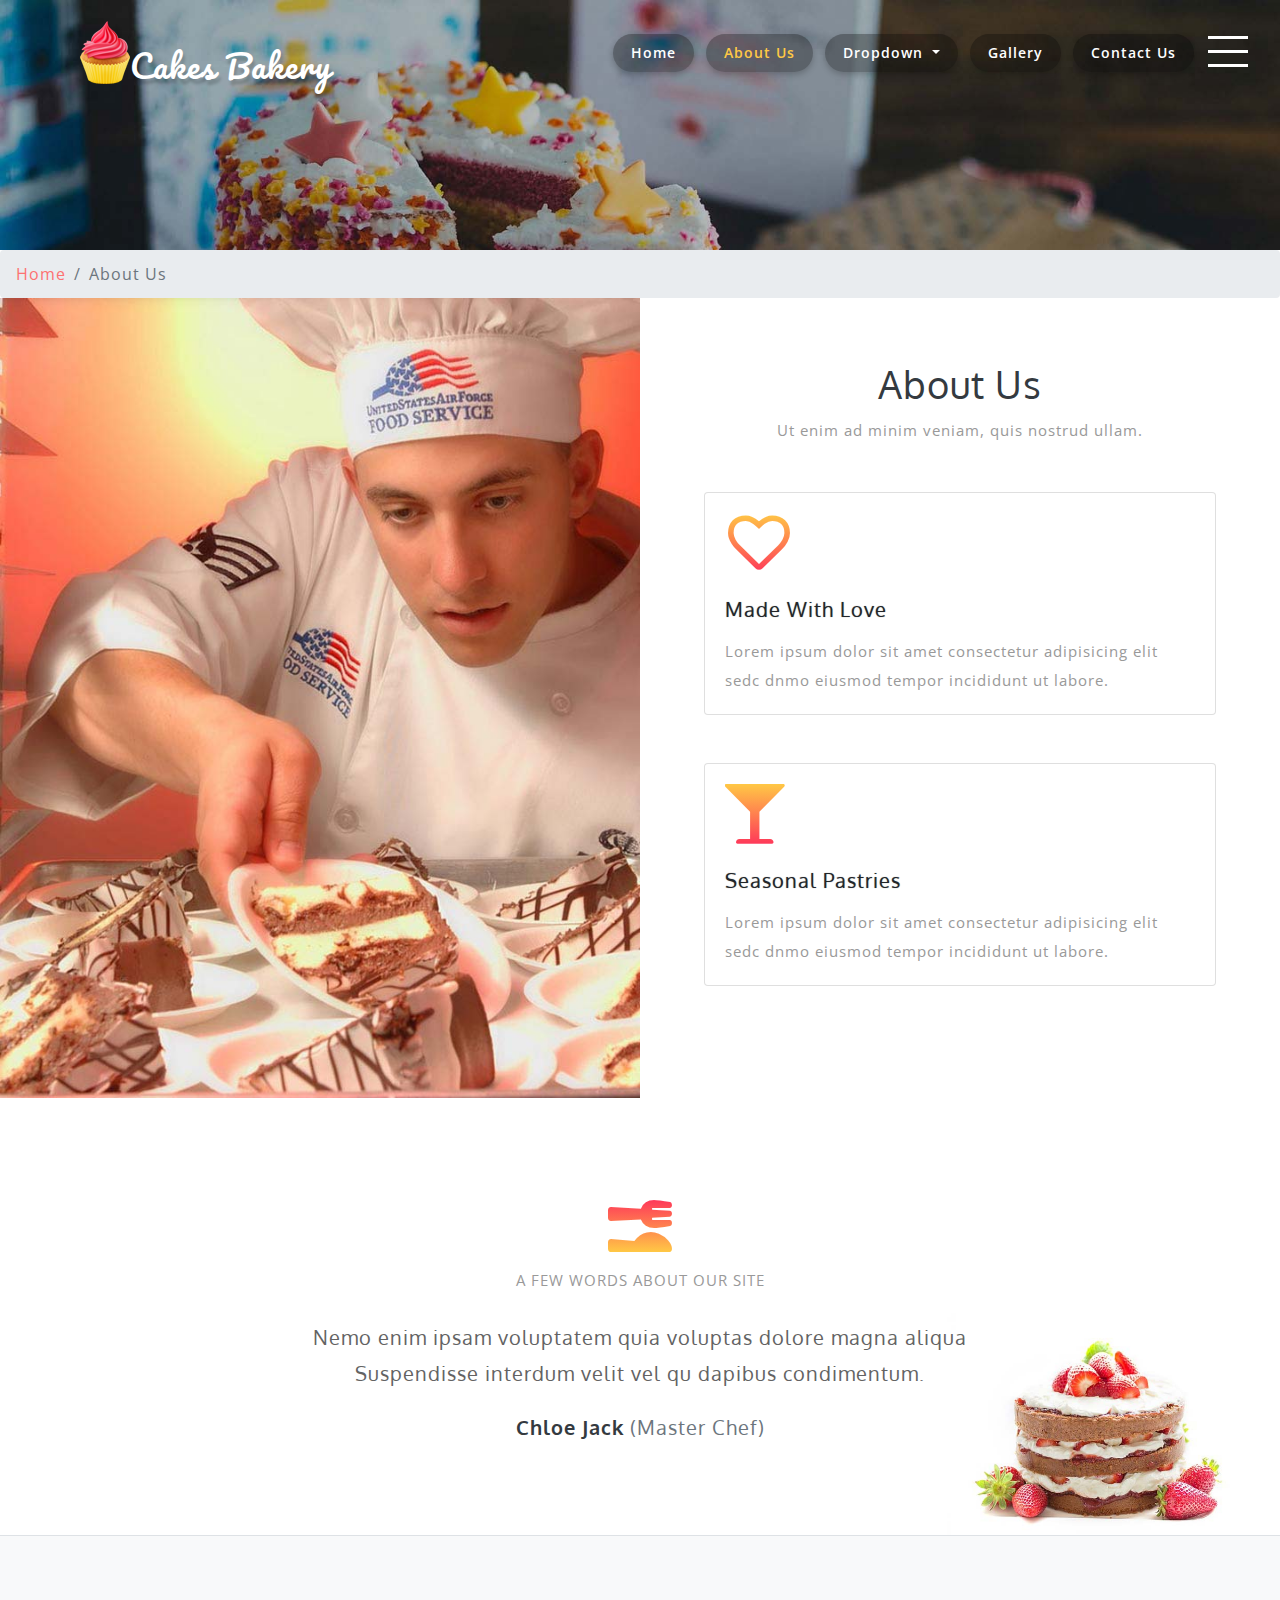
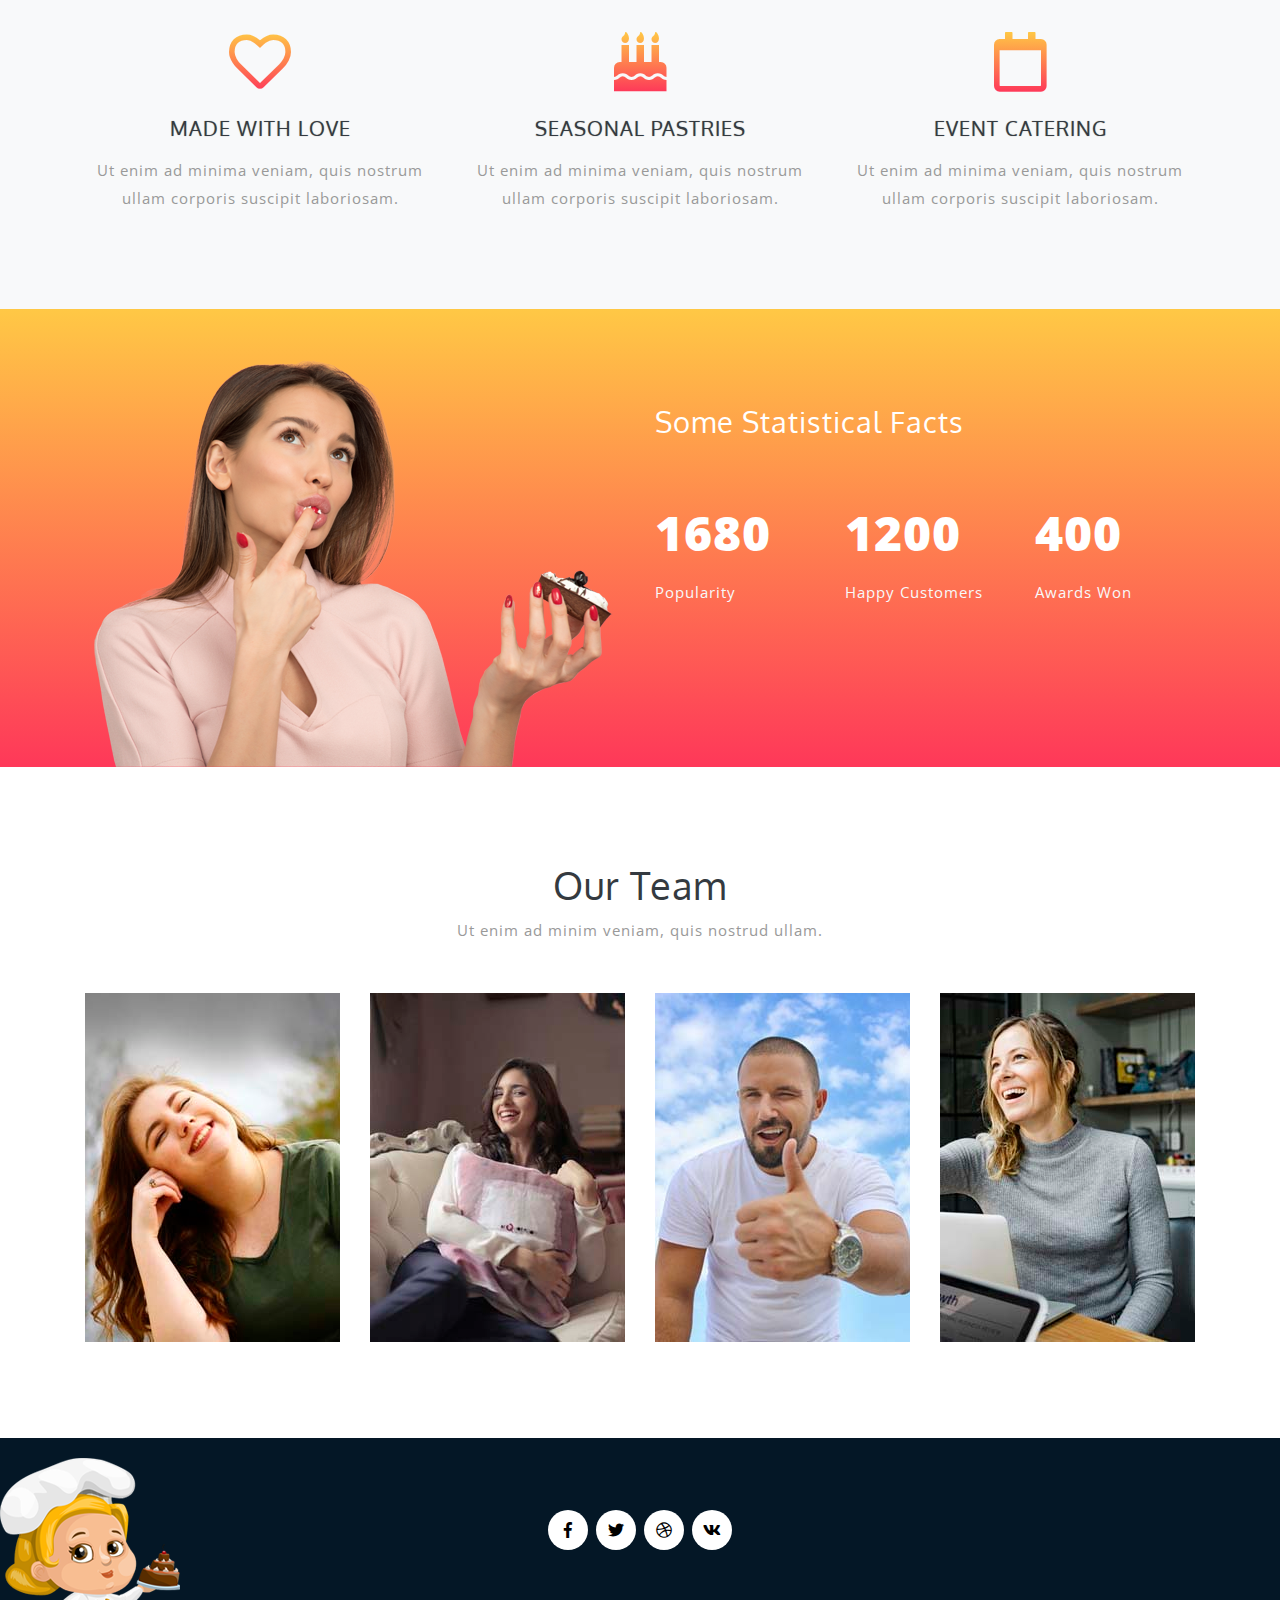
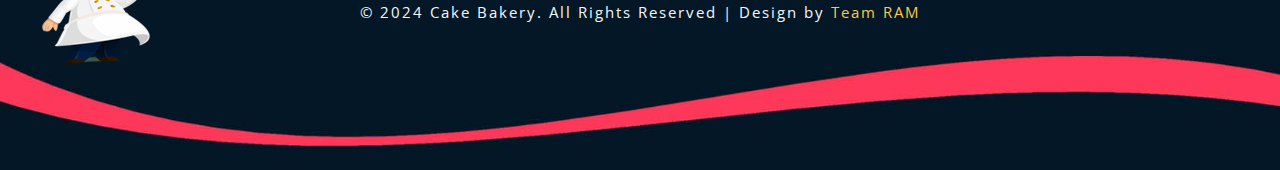
==== about.html @ 660dcead "v1" ====
<!--
Author: W3layouts
Author URL: http://w3layouts.com
License: Creative Commons Attribution 3.0 Unported
License URL: http://creativecommons.org/licenses/by/3.0/
-->

<!DOCTYPE html>
<html lang="zxx">

<head>
	<title>Cakes Bakery Restaurants</title>
	<!-- Meta tag Keywords -->
	<meta name="viewport" content="width=device-width, initial-scale=1">
	<meta charset="UTF-8" />
	<meta name="keywords" content="Cakes Bakery Services Responsive web template, Bootstrap Web Templates, Flat Web Templates, Android Compatible web template, Smartphone Compatible web template, free webdesigns for Nokia, Samsung, LG, SonyEricsson, Motorola web design" />
	<script>
		addEventListener("load", function () {
			setTimeout(hideURLbar, 0);
		}, false);

		function hideURLbar() {
			window.scrollTo(0, 1);
		}
	</script>
	<!-- //Meta tag Keywords -->

	<!-- Custom-Files -->
	<link rel="stylesheet" href="css/bootstrap.css">
	<!-- Bootstrap-Core-CSS -->
	<link rel="stylesheet" href="css/style.css" type="text/css" media="all" />
	<!-- Style-CSS -->
	<link rel="stylesheet" href="css/fontawesome-all.css">
	<!-- Font-Awesome-Icons-CSS -->
	<!-- //Custom-Files -->

	<!-- Web-Fonts -->
	<link href="//fonts.googleapis.com/css?family=Oxygen:300,400,700&amp;subset=latin-ext" rel="stylesheet">
	<link href="//fonts.googleapis.com/css?family=Open+Sans:300,300i,400,400i,600,600i,700,700i,800,800i&amp;subset=cyrillic,cyrillic-ext,greek,greek-ext,latin-ext,vietnamese"
	    rel="stylesheet">
	<link href="//fonts.googleapis.com/css?family=Pacifico&amp;subset=cyrillic,latin-ext,vietnamese" rel="stylesheet">
	<!-- //Web-Fonts -->

</head>

<body>
	<div class="mian-content">
		<!-- header -->
		<header>
			<nav class="navbar navbar-expand-lg navbar-light">
				<div class="logo text-left">
					<h1>
						<a class="navbar-brand" href="index.html">
							<img src="images/logo.png" alt="" class="img-fluid">Cakes Bakery</a>
					</h1>
				</div>
				<button class="navbar-toggler" type="button" data-toggle="collapse" data-target="#navbarSupportedContent"
				    aria-controls="navbarSupportedContent" aria-expanded="false" aria-label="Toggle navigation">
					<span class="navbar-toggler-icon">

					</span>
				</button>
				<div class="collapse navbar-collapse" id="navbarSupportedContent">
					<ul class="navbar-nav ml-lg-auto text-lg-right text-center">
						<li class="nav-item">
							<a class="nav-link" href="index.html">Home
								<span class="sr-only">(current)</span>
							</a>
						</li>
						<li class="nav-item active">
							<a class="nav-link" href="about.html">About Us</a>
						</li>
						<li class="nav-item dropdown">
							<a class="nav-link dropdown-toggle" href="#" id="navbarDropdown" role="button" data-toggle="dropdown"
							    aria-haspopup="true" aria-expanded="false">
								Dropdown
							</a>
							<div class="dropdown-menu" aria-labelledby="navbarDropdown">
								<a class="dropdown-item scroll" href="#services">Services</a>
								<a class="dropdown-item" href="index.html" title="">New Products</a>
								<a class="dropdown-item" href="index.html" title="">Company News</a>
								<a class="dropdown-item scroll" href="#team" title="">Team</a>
							</div>
						</li>
						<li class="nav-item">
							<a class="nav-link" href="gallery.html">Gallery</a>
						</li>
						<li class="nav-item">
							<a class="nav-link" href="contact.html">Contact Us</a>
						</li>
					</ul>
					<!-- menu button -->
					<div class="menu">
						<a href="#" class="navicon"></a>
						<div class="toggle">
							<ul class="toggle-menu list-unstyled">
								<li>
									<a href="index.html">Index Page</a>
								</li>
								<li>
									<a href="index.html">New Products</a>
								</li>
								<li>
									<a href="gallery.html">Latest Cakes</a>
								</li>
								<li>
									<a href="index.html">Order Cake</a>
								</li>
								<li>
									<a href="index.html">Faqs</a>
								</li>
								<li>
									<a href="contact.html">Contact Us</a>
								</li>

							</ul>
						</div>
					</div>
					<!-- //menu button -->
				</div>
			</nav>
		</header>
		<!-- //header -->

		<!-- banner 2 -->
		<div class="banner2-w3ls">

		</div>
		<!-- //banner 2 -->
	</div>
	<!-- main -->
	<!-- page details -->
	<div class="breadcrumb-agile">
		<nav aria-label="breadcrumb">
			<ol class="breadcrumb m-0">
				<li class="breadcrumb-item">
					<a href="index.html">Home</a>
				</li>
				<li class="breadcrumb-item active" aria-current="page">About Us</li>
			</ol>
		</nav>
	</div>
	<!-- //page details -->

	<!-- about page -->
	<!-- about section -->
	<section class="bottom-banner">
		<div class="container-fluid">
			<div class="row">
				<div class="col-lg-6 about-img-pages">
				</div>
				<div class="col-lg-6 about-info">
					<div class="title text-center mb-5">
						<h3 class="text-dark mb-2">About Us</h3>
						<p>Ut enim ad minim veniam, quis nostrud ullam.</p>
					</div>
					<div class="service-in text-left">
						<div class="card">
							<div class="card-body">
								<i class="far fa-heart"></i>
								<h5 class="card-title mt-4 mb-3">Made With Love</h5>
								<p class="card-text">Lorem ipsum dolor sit amet consectetur adipisicing elit sedc dnmo eiusmod tempor
									incididunt ut labore.
								</p>
							</div>
						</div>
					</div>
					<div class="service-in text-left mt-5">
						<div class="card">
							<div class="card-body">
								<i class="fas fa-glass-martini"></i>
								<h5 class="card-title mt-4 mb-3">Seasonal Pastries</h5>
								<p class="card-text">Lorem ipsum dolor sit amet consectetur adipisicing elit sedc dnmo eiusmod tempor
									incididunt ut labore.
								</p>
							</div>
						</div>
					</div>
				</div>
			</div>
		</div>
	</section>
	<!-- //about section -->

	<!-- about bottom -->
	<div class="some-another some-another-page text-center py-5">
		<div class="container py-xl-5 py-lg-3">
			<i class="fas fa-utensils"></i>
			<p class="text-uppercase mb-4 mt-2">A few words about our Site</p>
			<h4 class="aboutright about-right-2">Nemo enim ipsam voluptatem quia voluptas dolore magna aliqua Suspendisse
				interdum velit vel qu dapibus condimentum.</h4>
			<h5 class="text-uppsecase font-weight-bold text-dark mt-4">Chloe Jack
				<span class="text-secondary font-weight-normal">(Master Chef)</span>
			</h5>
		</div>
		<img src="images/product1.jpg" alt="" class="img-fluid w3ls-img-styles">
	</div>
	<!-- //about bottom -->

	<!-- services -->
	<div class="serives-agile py-5 bg-light border-top" id="services">
		<div class="container py-xl-5 py-lg-3">
			<div class="row support-bottom text-center">
				<div class="col-md-4 support-grid">
					<i class="far fa-heart"></i>
					<h5 class="text-dark text-uppercase mt-4 mb-3">Made With Love</h5>
					<p>Ut enim ad minima veniam, quis nostrum ullam corporis suscipit laboriosam.</p>
				</div>
				<div class="col-md-4 support-grid my-md-0 my-4">
					<i class="fas fa-birthday-cake"></i>
					<h5 class="text-dark text-uppercase mt-4 mb-3">Seasonal Pastries</h5>
					<p>Ut enim ad minima veniam, quis nostrum ullam corporis suscipit laboriosam.</p>
				</div>
				<div class="col-md-4 support-grid">
					<i class="far fa-calendar"></i>
					<h5 class="text-dark text-uppercase mt-4 mb-3">Event Catering</h5>
					<p>Ut enim ad minima veniam, quis nostrum ullam corporis suscipit laboriosam.</p>
				</div>
			</div>
		</div>
	</div>
	<!-- //services -->

	<!-- stats section -->
	<div class="middlesection-agile ">
		<div class="container">
			<div class="row">
				<div class="col-lg-6 text-lg-left text-center pt-4">
					<img src="images/women.png" alt="" class="img-fluid women-style" />
				</div>
				<div class="col-lg-6 left-build-wthree aboutright-agilewthree mt-0 py-5">
					<div class=" py-xl-5 py-lg-3">
						<h2 class="title-2 text-white mb-sm-5 mb-4">Some Statistical Facts</h2>
						<div class="row mb-xl-5 mb-4">
							<div class="col-4 w3layouts_stats_left w3_counter_grid">
								<p class="counter">1680</p>
								<p class="para-text-w3ls text-light">Popularity</p>
							</div>
							<div class="col-4 w3layouts_stats_left w3_counter_grid2">
								<p class="counter">1200</p>
								<p class="para-text-w3ls text-light">Happy Customers</p>
							</div>
							<div class="col-4 w3layouts_stats_left w3_counter_grid1">
								<p class="counter">400</p>
								<p class="para-text-w3ls text-light">Awards Won</p>
							</div>
						</div>
					</div>
				</div>
			</div>
		</div>
	</div>
	<!-- //stats section -->

	<!-- team -->
	<div class="team py-5" id="team">
		<div class="container py-xl-5 py-lg-3">
			<div class="title text-center mb-5">
				<h3 class="text-dark mb-2">Our Team</h3>
				<p>Ut enim ad minim veniam, quis nostrud ullam.</p>
			</div>
			<div class="row support-bottom text-center">
				<!-- Hover Effect Style : Demo - 15 -->
				<div class="container">
					<div class="row mt-30">
						<div class="col-md-3 col-6">
							<div class="box15">
								<img src="images/t1.jpg" alt="" class="img-fluid">
								<div class="box-content">
									<h3 class="title">Cruiser</h3>
									<ul class="icon">
										<li>
											<a href="#">
												<i class="fab fa-facebook-f"></i>
											</a>
										</li>
										<li>
											<a href="#">
												<i class="fab fa-twitter"></i>
											</a>
										</li>
									</ul>
								</div>
							</div>
						</div>
						<div class="col-md-3 col-6">
							<div class="box15">
								<img src="images/t2.jpg" alt="" class="img-fluid">
								<div class="box-content">
									<h3 class="title">Sthesia</h3>
									<ul class="icon">
										<li>
											<a href="#">
												<i class="fab fa-facebook-f"></i>
											</a>
										</li>
										<li>
											<a href="#">
												<i class="fab fa-twitter"></i>
											</a>
										</li>
									</ul>
								</div>
							</div>
						</div>
						<div class="col-md-3 col-6">
							<div class="box15">
								<img src="images/t3.jpg" alt="" class="img-fluid">
								<div class="box-content">
									<h3 class="title">Frapples</h3>
									<ul class="icon">
										<li>
											<a href="#">
												<i class="fab fa-facebook-f"></i>
											</a>
										</li>
										<li>
											<a href="#">
												<i class="fab fa-twitter"></i>
											</a>
										</li>
									</ul>
								</div>
							</div>
						</div>
						<div class="col-md-3 col-6">
							<div class="box15">
								<img src="images/t4.jpg" alt="" class="img-fluid">
								<div class="box-content">
									<h3 class="title">Molive</h3>
									<ul class="icon">
										<li>
											<a href="#">
												<i class="fab fa-facebook-f"></i>
											</a>
										</li>
										<li>
											<a href="#">
												<i class="fab fa-twitter"></i>
											</a>
										</li>
									</ul>
								</div>
							</div>
						</div>
					</div>
				</div>
			</div>
		</div>
	</div>
	<!-- team -->

	<!-- footer -->
	<footer class="text-center py-sm-4 py-3">
		<div class="container py-xl-5 py-3">
			<div class="w3l-footer footer-social-agile mb-4">
				<ul class="list-unstyled">
					<li>
						<a href="#">
							<i class="fab fa-facebook-f"></i>
						</a>
					</li>
					<li class="mx-1">
						<a href="#">
							<i class="fab fa-twitter"></i>
						</a>
					</li>
					<li>
						<a href="#">
							<i class="fab fa-dribbble"></i>
						</a>
					</li>
					<li class="ml-1">
						<a href="#">
							<i class="fab fa-vk"></i>
						</a>
					</li>
				</ul>
			</div>
			<!-- copyright -->
			<p class="copy-right-grids text-light my-lg-5 my-4 pb-4">© 2024 Cake Bakery. All Rights Reserved | Design by
				<a href="https://teamramorg.github.io/" target="_blank">Team RAM</a>
			</p>
			<!-- //copyright -->
		</div>
		<!-- chef -->
		<img src="images/chef.png" alt="" class="img-fluid chef-style" />
		<!-- //chef -->
	</footer>
	<!-- //footer -->


	<!-- Js files -->
	<!-- JavaScript -->
	<script src="js/jquery-2.2.3.min.js"></script>
	<!-- Default-JavaScript-File -->

	<!-- stats -->
	<script src="js/jquery.waypoints.min.js"></script>
	<script src="js/jquery.countup.js"></script>
	<script>
		$('.counter').countUp();
	</script>
	<!-- //stats -->

	<!-- menu-js -->
	<script>
		$('.navicon').on('click', function (e) {
			e.preventDefault();
			$(this).toggleClass('navicon--active');
			$('.toggle').toggleClass('toggle--active');
		});
	</script>
	<!-- //menu-js -->

	<!-- smooth scrolling -->
	<script src="js/SmoothScroll.min.js"></script>
	<!-- move-top -->
	<script src="js/move-top.js"></script>
	<!-- easing -->
	<script src="js/easing.js"></script>
	<!--  necessary snippets for few javascript files -->
	<script src="js/cakes-bakery.js"></script>

	<script src="js/bootstrap.js"></script>
	<!-- Necessary-JavaScript-File-For-Bootstrap -->

	<!-- //Js files -->

</body>

</html>
---- css/style.css ----
/*--
Author: W3layouts
Author URL: http://w3layouts.com
License: Creative Commons Attribution 3.0 Unported
License URL: http://creativecommons.org/licenses/by/3.0/
--*/
/* Reset Code */
body {
    padding: 0;
    margin: 0;
    background: #FFF;
    font-family: 'Open Sans', sans-serif;
}

body a {
    transition: 0.5s all;
    -webkit-transition: 0.5s all;
    -moz-transition: 0.5s all;
    -o-transition: 0.5s all;
    -ms-transition: 0.5s all;
    text-decoration: none;
}

body a:hover {
    text-decoration: none;
    transition: 0.5s all;
    -webkit-transition: 0.5s all;
    -moz-transition: 0.5s all;
    -o-transition: 0.5s all;
    -ms-transition: 0.5s all;
}

body a:focus,
a:hover {
    text-decoration: none;
}

input[type="button"],
input[type="submit"] {
    transition: 0.5s all;
    -webkit-transition: 0.5s all;
    -moz-transition: 0.5s all;
    -o-transition: 0.5s all;
    -ms-transition: 0.5s all;
}

input[type="button"]:hover,
input[type="submit"]:hover {
    transition: 0.5s all;
    -webkit-transition: 0.5s all;
    -moz-transition: 0.5s all;
    -o-transition: 0.5s all;
    -ms-transition: 0.5s all;
}

h1,
h2,
h3,
h4,
h5,
h6 {
    margin: 0;
    padding: 0;
    font-family: 'Oxygen', sans-serif;
}

p {
    margin: 0;
    padding: 0;
    font-size: 15px;
    letter-spacing: 1px;
    line-height: 1.9;
    color: #999;
    font-family: 'Open Sans', sans-serif;
}

ul,
ol {
    margin: 0;
    padding: 0;
}

label {
    margin: 0;
}

a:focus,
a:hover {
    text-decoration: none;
    outline: none
}

/* //Reset Code */
/* bottom-to-top */
#toTop {
    display: none;
    text-decoration: none;
    position: fixed;
    bottom: 24px;
    right: 3%;
    overflow: hidden;
    z-index: 999;
    width: 32px;
    height: 36px;
    border: none;
    text-indent: 100%;
    background: url(../images/move-top.png) no-repeat 0px 0px;
}

#toTopHover {
    width: 32px;
    height: 32px;
    display: block;
    overflow: hidden;
    float: right;
    opacity: 0;
    -moz-opacity: 0;
    filter: alpha(opacity=0);
}

/* //bottom-to-top */
/* header */
.mian-content {
    position: relative;
}

header {
    position: absolute;
    z-index: 999;
    width: 100%;
}

/* logo */
a.navbar-brand {
    font-size: 36px;
    letter-spacing: 1px;
    color: #fff;
    text-shadow: 2px 5px 3px rgba(0, 0, 0, 0.18);
    font-family: 'Pacifico', cursive;
}

.navbar-light .navbar-brand,
.navbar-light .navbar-brand:hover,
.navbar-light .navbar-brand:focus {
    color: #fff;
}

a.navbar-brand img {
    vertical-align: bottom;
}

/* //logo */
/* navigation */
nav.navbar.navbar-expand-lg.navbar-light {
    padding: 1em 10em;
}

li.nav-item {
    margin: 0 6px;
}

.navbar-light .navbar-nav .nav-link {
    padding: 0;
    color: #fff;
    font-size: 15px;
    letter-spacing: 1px;
    font-weight: 600;
    background: rgba(4, 4, 4, 0.31);
    padding: 8px 18px 9px;
    border-radius: 100px;
    box-shadow: 0px 3px 6px 0px rgba(0, 0, 0, 0.21);
}

.navbar-light .navbar-nav .show>.nav-link,
.navbar-light .navbar-nav .active>.nav-link,
.navbar-light .navbar-nav .nav-link.show,
.navbar-light .navbar-nav .nav-link.active,
.navbar-light .navbar-nav .nav-link:hover,
.navbar-light .navbar-nav .nav-link:focus {
    color: #ffc845;
}

/* //navigation */
/* menu-navigation */
.menu {
    position: absolute;
    z-index: 9999;
    right: 5%;
}

.menu .navicon {
    background: transparent;
    position: relative;
    height: 34px;
    width: 46px;
    display: block;
    z-index: 9999;
    -webkit-transition: linear 0.5s all;
    -moz-transition: linear 0.5s all;
    -ms-transition: linear 0.5s all;
    -o-transition: linear 0.5s all;
    transition: linear 0.5s all;
    outline: none;
}

.menu .navicon:before,
.menu .navicon:after {
    background: #fff;
    -webkit-backface-visibility: hidden;
    backface-visibility: hidden;
    content: "";
    height: 3px;
    left: 0;
    -webkit-transition: 0.8s ease;
    -moz-transition: 0.8s ease;
    -o-transition: 0.8s ease;
    -ms-transition: 0.8s ease;
    transition: 0.8s ease;
    width: 40px;
}

.menu .navicon:before {
    -moz-box-shadow: #fff 0 14px 0 0;
    -o-box-shadow: #fff 0 14px 0 0;
    -ms-box-shadow: #fff 0 14px 0 0;
    -webkit-box-shadow: #fff 0 14px 0 0;
    box-shadow: #fff 0 14px 0 0;
    position: absolute;
    top: 0;
}

.menu .navicon:after {
    position: absolute;
    top: 28px;
}

.menu .navicon--active {
    -webkit-transition: linear 0.5s all;
    -moz-transition: linear 0.5s all;
    -moz-transition: linear 0.5s all;
    -o-transition: linear 0.5s all;
    transition: linear 0.5s all;
}

.menu .navicon--active:before {
    -moz-box-shadow: transparent 0 0 0 0;
    -ms-box-shadow: transparent 0 0 0 0;
    -o-box-shadow: transparent 0 0 0 0;
    -webkit-box-shadow: transparent 0 0 0 0;
    box-shadow: transparent 0 0 0 0;
    top: 15px;
    -webkit-transform: rotate(225deg);
    -ms-transform: rotate(225deg);
    -moz-transform: rotate(225deg);
    -o-transform: rotate(225deg);
    transform: rotate(225deg);
}

.menu .navicon--active:after {
    top: 15px;
    -webkit-transform: rotate(315deg);
    -ms-transform: rotate(315deg);
    -moz-transform: rotate(315deg);
    -o-transform: rotate(315deg);
    transform: rotate(315deg);
}

.menu .toggle {
    display: block;
    position: absolute;
    right: 0;
    width: 250px;
    background: linear-gradient(to bottom, #ffc845, #fe3859);
    padding: 2em 3em;
    opacity: 0;
    -webkit-transition: ease 0.5s all;
    -moz-transition: ease 0.5s all;
    transition: ease 0.5s all;
    -webkit-transform: translateY(-200%);
    -moz-transform: translateY(-200%);
    -o-transform: translateY(-200%);
    -ms-transform: translateY(-200%);
    -ms-transform: translateY(-200%);
    transform: translateY(-200%);
    z-index: 99999;
    -webkit-box-shadow: 0px 0px 7px #696868;
    -moz-box-shadow: 0px 0px 7px #696868;
    box-shadow: 0px 0px 7px #696868;
}

.menu .toggle--active {
    opacity: 1;
    -webkit-transition: 0.5s all;
    -moz-transition: 0.5s all;
    transition: 0.5s all;
    -webkit-transform: translateY(0);
    -ms-transform: translateY(0);
    -o-transform: translateY(0);
    -moz-transform: translateY(0);
    transform: translateY(0);
    margin-top: 1em;
}

.menu .toggle-menu li {
    display: block;
    margin: 10px auto;
    text-align: center;
}

.menu .toggle-menu li a {
    text-decoration: none;
    color: #fff;
    display: inline-block;
    text-align: left;
    font-size: 19px;
    -webkit-transition: 0.5s all;
    -moz-transition: 0.5s all;
    transition: 0.5s all;
    font-weight: 400;
    padding: 5px 0;
    letter-spacing: 1px;
    margin: 0 auto;
}

.menu .toggle-menu li a:hover,
.menu .toggle-menu li a.active {
    -webkit-transition: 0.5s all;
    -moz-transition: 0.5s all;
    transition: 0.5s all;
    -webkit-transform: scale(1.2);
    -ms-transform: scale(1.2);
    -moz-transform: scale(1.2);
    -o-transform: scale(1.2);
    transform: scale(1.2);
}

/* //menu-navigation */
/* //header */
/* banner */
div#slider-main {
    position: relative;
}

.banner-text-agile {
    position: absolute;
    z-index: 99;
    top: 21em;
    left: 0;
    right: 0;
}

.banner-text-agile h3 {
    font-size: 50px;
    letter-spacing: 1px;
}

/* button effect */
.button {
    position: relative;
    -webkit-appearance: none;
    -moz-appearance: none;
    appearance: none;
    background: #fe3859;
    background: linear-gradient(to right, #ffc845, #fe3859);
    padding: 12px 20px;
    border: none;
    color: white;
    font-size: 17px;
    cursor: pointer;
    letter-spacing: 1px;
    outline: none;
    overflow: hidden;
    border-radius: 100px;
}

.button span {
    position: relative;
    /* pointer-events: none; */
}

.button::before {
    --size: 0;
    content: '';
    position: absolute;
    left: var(--x);
    top: var(--y);
    width: var(--size);
    height: var(--size);
    background: radial-gradient(circle closest-side, #ffc845, rgba(255, 255, 255, 0));
    -webkit-transform: translate(-50%, -50%);
    transform: translate(-50%, -50%);
    transition: width .2s ease, height .2s ease;
}

.button:hover::before {
    --size: 400px;
}

/* //button effect */
/* //banner */
/* banner bottom boxes */
.icons-banner-botom {
    position: absolute;
    left: 0;
    right: 0;
    bottom: -14%;
}

.icons-mkw3ls {
    background: #fff;
    -webkit-box-shadow: 0px 1px 10px 2px rgba(92, 92, 97, 0.09);
    -moz-box-shadow: 0px 1px 10px 2px rgba(92, 92, 97, 0.09);
    box-shadow: 0px 1px 10px 2px rgba(92, 92, 97, 0.09);
    display: inline-block;
    padding: 1.5em 1em;
    margin: 0 1em;
    width: 16%;
    text-align: center;
}

/* //banner bottom boxes */
/* about */
.some-another.text-center {
    padding-top: 1.2em;
}

section.banner-main-agiles {
    padding-top: 10em !important;
    position: relative;
    z-index: 0;
}

.cake-style {
    position: absolute;
    left: 0;
    bottom: 0;
    z-index: -1;
}

.title-icon2 {
    max-width: 160px;
    margin: 1em 1em 1.5em;
}

.title-icon2 i {
    left: 68px;
}

h3.aboutright {
    color: #000;
    font-size: 34px;
    letter-spacing: 1px;
}

h4.aboutright {
    margin: .5em 0 1em;
    line-height: 1.8;
    font-size: 20px;
    color: #383838;
    letter-spacing: 1px;
}

.some-another i {
    color: #000;
    font-size: 4em;
    transform: rotate(90deg);
    background: -webkit-linear-gradient(to left, #ffc845, #fe3859);
    background: -o-linear-gradient(to left, #ffc845, #fe3859);
    background: -moz-linear-gradient(to left, #ffc845, #fe3859);
    background: linear-gradient(to left, #ffc845, #fe3859);
    -webkit-background-clip: text;
    -webkit-text-fill-color: transparent;
}

h4.aboutright.about-right-2 {
    color: #636363;
    max-width: 700px;
    margin: 0 auto;
}

.some-another h5 {
    letter-spacing: 1px;
}

/* modal */
.modal-body iframe {
    width: 100%;
    height: 449px;
}

.modal-content {
    background-color: transparent;
    border: none;
}

.modal-header {
    background: #fff;
}

.modal-title {
    font-size: 30px;
    letter-spacing: 1px;
    color: #fe3859;
    text-shadow: 2px 5px 3px rgba(0, 0, 0, 0.18);
    font-family: 'Pacifico', cursive;
}

/* //modal */
/* //about */
/* stats */
.middlesection-agile {
    background: linear-gradient(#ffc845, #fe3859);
    background-size: cover;
    -webkit-background-size: cover;
    -moz-background-size: cover;
    -o-background-size: cover;
    -ms-background-size: cover;
    position: relative;
}

p.counter {
    color: #fff;
    font-size: 3em;
    font-weight: 800;
}

/* //stats */
/* products */
/* flexisel */
.nbs-flexisel-container {
    position: relative;
    max-width: 100%;
}

.nbs-flexisel-ul {
    position: relative;
    width: 9999px;
    list-style-type: none;
}

.nbs-flexisel-inner {
    overflow: hidden;
    width: 90%;
    margin: 0 auto;
}

.nbs-flexisel-item {
    float: left;
    position: relative;
    line-height: 0px;
}

.nbs-flexisel-item>img {
    cursor: pointer;
    position: relative;
}

.nbs-flexisel-container {
    position: relative;
    max-width: 100%;
}

.nbs-flexisel-ul {
    position: relative;
    width: 9999px;
    list-style-type: none;
}

.nbs-flexisel-inner {
    overflow: hidden;
    width: 90%;
    margin: 0 auto;
}

.nbs-flexisel-item {
    float: left;
    position: relative;
    line-height: 0px;
}

.nbs-flexisel-item>img {
    cursor: pointer;
    position: relative;
}

/*---- Navigation ---*/
.nbs-flexisel-nav-left,
.nbs-flexisel-nav-right {
    width: 32px;
    height: 32px;
    position: absolute;
    cursor: pointer;
    z-index: 100;
    top: 36%;
}

.nbs-flexisel-nav-left {
    left: -5%;
    background: url(../images/left-1.png) no-repeat -0px 0px;
}

.nbs-flexisel-nav-right {
    right: -5%;
    background: url(../images/right-1.png) no-repeat -0px 0px;
}

/* //flexisel */
.product-name-w3l h4 {
    color: #fe3859;
    font-size: 26px;
    letter-spacing: 1px;
}

p.dont-inti-w3ls {
    font-family: initial;
    color: #000;
    font-size: 17px;
}

a.button-3 {
    background: #ffc845;
    color: #000;
    box-shadow: 0px 0px 2px 1px rgba(0, 0, 0, 0.21);
    font-size: 15px;
    letter-spacing: 1px;
    padding: 12px 36px;
    display: inline-block;
    border-radius: 100px;
}

/* //products */
/* support */
.title h3,
.title h2 {
    font-size: 38px;
    letter-spacing: 1px;
}

.support-grid h5,
.card-title {
    letter-spacing: 1px;
    text-shadow: 0px 0px 1px rgba(0, 0, 0, 0.48);
}

.support-grid i,
.about-info .card i {
    font-size: 60px;
    color: #fe3859;
    background: -webkit-linear-gradient(#ffc845, #fe3859);
    background: -o-linear-gradient(#ffc845, #fe3859);
    background: -moz-linear-gradient(#ffc845, #fe3859);
    background: linear-gradient(#ffc845, #fe3859);
    -webkit-background-clip: text;
    -webkit-text-fill-color: transparent;
}

.button-2 {
    background: transparent;
    color: #000;
    box-shadow: 0px 0px 2px 1px rgba(0, 0, 0, 0.21);
    font-size: 15px;
    letter-spacing: 1px;
    padding: 11px 0;
    width: 40%;
    margin-top: 2.5em;
}

.button-2.active {
    background: linear-gradient(to right, #ffc845, #fde5ae);
}

/* //support */
/* news */
.bg-cream {
    background-color: #FDF5E7;
}

h2.title-2,
h3.title-2 {
    font-size: 29px;
    letter-spacing: 1px;
    color: #000;
}

.price-bottom,
.agile_its_registration {
    box-shadow: 0px 2px 12px 2px rgba(0, 0, 0, 0.14);
}

.price-bottom h5 {
    font-size: 20px;
    letter-spacing: 1px;
    line-height: 1.5;
    color: #000;
}

ul.faq li a {
    letter-spacing: 1px;
    display: block;
    border-color: #d2d2d2 !important;
}

/* //news */
/* order form */
.agile_its_registration {
    padding: 2em;
}

.agile_its_registration label {
    margin-bottom: 10px;
    font-size: 16px;
    letter-spacing: 1px;
}

.agile_its_registration select {
    outline: none;
    font-size: 15px;
    letter-spacing: 1px;
    background: transparent;
    padding: 11px 10px;
    width: 100%;
    color: #3c3b3b;
}

input.agileinfo-order {
    width: 100%;
    color: #fff;
    background: #fe3859;
    border: none;
    padding: 11px 0;
    letter-spacing: 1px;
    margin-top: 1em;
    font-size: 17px;
}

input.agileinfo-order:hover,
.address input[type="submit"]:hover,
a.button-3:hover {
    opacity: .7;
}

/* //order form */
/* footer */
footer {
    background: url(../images/footer.jpg) no-repeat bottom;
    background-size: cover;
    -webkit-background-size: cover;
    -moz-background-size: cover;
    -o-background-size: cover;
    -ms-background-size: cover;
    position: relative;
    z-index: 0;
}

.chef-style {
    position: absolute;
    top: 6%;
    left: 0;
    z-index: -1;
}

.footer-social-agile ul li,
.payment-w3lsmk ul li {
    display: inline-block;
}

.footer-social-agile ul li a i {
    height: 40px;
    width: 40px;
    line-height: 2.5;
    background: none;
    border-radius: 50%;
    background: #fff;
    color: #000;
    text-align: center;
    transition: 0.5s all;
    -webkit-transition: 0.5s all;
    -moz-transition: 0.5s all;
    -o-transition: 0.5s all;
    -ms-transition: 0.5s all;
}

.footer-social-agile ul li a i.fa-facebook-f:hover {
    background: #3b5998;
    color: #fff;
    border-color: #3b5998;
}

.footer-social-agile ul li a i.fa-twitter:hover {
    background: #55acee;
    color: #fff;
    border-color: #55acee;
}

.footer-social-agile ul li a i.fa-dribbble:hover {
    background: #f26522;
    color: #fff;
    border-color: #f26522;
}

.footer-social-agile ul li a i.fa-vk:hover {
    background: #45668e;
    color: #fff;
    border-color: #45668e;
}

/* copyright */
p.copy-right-grids {
    letter-spacing: 2px;
    font-size: 15px;
}

p.copy-right-grids a {
    color: #ffc845;
}

p.copy-right-grids a:hover {
    color: #fff
}

/* //copyright */
/* //footer */
/* inner pages */
.banner2-w3ls {
    background: url(../images/5.jpg) no-repeat top;
    background-size: cover;
    -webkit-background-size: cover;
    -o-background-size: cover;
    -ms-background-size: cover;
    -moz-background-size: cover;
    min-height: 300px;
}

/* page details */
.breadcrumb li a {
    color: #fd7272;
}

.breadcrumb li {
    letter-spacing: 1px;
    color: #000;
}

/* //page details */
/* about page */
/* about section in about page */
.about-img-pages {
    background: url(../images/about.jpg) no-repeat 0px 0px;
    background-size: cover;
    -webkit-background-size: cover;
    -o-background-size: cover;
    -moz-background-size: cover;
    -ms-background-size: cover;
    min-height: 800px;
}

.about-info {
    padding: 6em;
}

.some-another-page {
    position: relative;
    z-index: 0;
}

.w3ls-img-styles {
    position: absolute;
    bottom: 0;
    right: 0;
    width: 26%;
    z-index: -1;
}

/* //about section in about page */
/*********************** Demo - 15 *******************/
.box15 {
    position: relative
}

.box15 img {
    width: 100%;
    height: auto
}

.box15 .box-content {
    width: 100%;
    height: 100%;
    position: absolute;
    top: 0;
    left: 0;
    transition: all .5s ease 0s
}

.box15:hover .box-content {
    background-color: rgba(255, 242, 242, .8)
}

.box15 .box-content:after,
.box15 .box-content:before {
    content: "";
    width: 50px;
    height: 50px;
    position: absolute;
    opacity: 0;
    transform: scale(1.5);
    transition: all .6s ease .3s
}

.box15 .box-content:before {
    border-left: 1px solid #040404;
    border-top: 1px solid #040404;
    top: 19px;
    left: 19px
}

.box15 .box-content:after {
    border-bottom: 1px solid #040404;
    border-right: 1px solid #040404;
    bottom: 19px;
    right: 19px
}

.box15:hover .box-content:after,
.box15:hover .box-content:before {
    opacity: 1;
    transform: scale(1)
}

.box15 .title {
    font-size: 24px;
    color: #000;
    margin: 0;
    position: relative;
    top: 0;
    font-weight: bold;
    opacity: 0;
    transition: all 1s ease 10ms;
}

.box15:hover .title {
    top: 39%;
    opacity: 1;
    transition: all .5s cubic-bezier(1, -.53, .405, 1.425) 10ms
}

.box15 .title:after {
    content: "";
    width: 0;
    height: 1px;
    background: #040404;
    position: absolute;
    bottom: -8px;
    left: 0;
    right: 0;
    margin: 0 auto;
    transition: all 1s ease 0s
}

.box15:hover .title:after {
    width: 80%;
    transition: all 1s ease .8s
}

.box15 .icon {
    width: 100%;
    margin: 0 auto;
    position: absolute;
    bottom: 0;
    opacity: 0;
    transition-duration: .6s;
    transition-timing-function: cubic-bezier(1, -.53, .405, 1.425);
    transition-delay: .1s
}

.box15:hover .icon {
    bottom: 37%;
    opacity: 1
}

.box15 .icon li {
    display: inline-block
}

.box15 .icon li a {
    display: block;
    width: 40px;
    height: 40px;
    line-height: 2;
    border-radius: 50%;
    font-size: 18px;
    color: #000;
    border: 1px solid #000;
    margin-right: 5px;
    transition: all .3s ease-in-out 0s
}

.box15 .icon li a:hover {
    background: #000;
    color: #fff
}

@media only screen and (max-width:990px) {
    .box15 {
        margin-bottom: 30px
    }
}

/* //about page */
/* gallery page */
.agileits_portfolio_sub_grid {
    background: #000;
}

.w3_agile_portfolio_grid1 {
    margin-top: 2em;
    overflow: hidden;
}

.agileits_portfolio_sub_grid .w3layouts_port_head {
    content: '';
    z-index: 1;
    position: absolute;
    left: 50%;
    top: 50%;
    text-align: center;
    width: 100%;
    -webkit-transform: translateX(-50%) translateY(-50%);
    -moz-transform: translateX(-50%) translateY(-50%);
    transform: translateX(-50%) translateY(-50%);
    opacity: 0;
    filter: alpha(opacity=0);
    margin-top: 100px;
    -webkit-transition: all ease .3s;
    -moz-transition: all ease .3s;
    -ms-transition: all ease .3s;
    -o-transition: all ease .3s;
    transition: all ease .3s;
}

.w3_agile_portfolio_grid1:hover .agileits_w3layouts_team_grid img {
    opacity: 0.8;
}

.w3_agile_portfolio_grid1:hover .agileits_w3layouts_team_grid .w3layouts_port_head {
    opacity: 1;
    filter: alpha(opacity=100);
    margin-top: 0;
}

.w3layouts_port_head h3 {
    font-size: 30px;
    letter-spacing: 1px;
    color: #fff;
    font-weight: 600;
}

.w3_agile_portfolio_grid1 {
    position: relative;
}

/* //gallery page */
/*-- contact --*/
.address-grid,
.address-info {
    background-color: #fff;
    padding: 40px;
    -webkit-box-shadow: 0px 2px 13px -1px rgba(0, 0, 0, 0.15);
    -moz-box-shadow: 0px 2px 13px -1px rgba(0, 0, 0, 0.15);
    box-shadow: 0px 2px 13px -1px rgba(0, 0, 0, 0.15);
}

.address-info.address-mdl {
    margin: 2em 0;
}

.address h4 {
    font-size: 25px;
    color: #fe3859;
    letter-spacing: 1px;
}

.address input[type="text"],
.address input[type="email"],
.address textarea {
    color: #000;
    background: none;
    outline: none;
    font-size: 15px;
    padding: 11px;
    margin-bottom: 16px;
    letter-spacing: 1px;
    border: none;
    border-bottom: solid 1px #828282;
    -webkit-appearance: none;
    border-radius: 0px;
}

.address textarea {
    min-height: 12em;
    -webkit-appearance: none;
    resize: none;
}

.address input[type="submit"] {
    border: none;
    outline: none;
    color: #fff;
    padding: 12px 0;
    font-size: 16px;
    letter-spacing: 1px;
    margin-top: 1.7em;
    width: 100%;
    -webkit-appearance: none;
    background: #fe3859;
    transition: 0.5s all;
    -webkit-transition: 0.5s all;
    -o-transition: 0.5s all;
    -moz-transition: 0.5s all;
    -ms-transition: 0.5s all;
}

.address p a {
    color: #999;
}

.address p a:hover {
    color: #000;
}

/* map */
.map iframe {
    width: 100%;
    border: none;
    outline: none;
    min-height: 400px;
}

/* //map */
/*-- //contact --*/
/* responsive */
@media(max-width: 1680px) {
    .icons-banner-botom {
        bottom: -18%;
    }
}

@media(max-width: 1600px) {
    .icons-banner-botom {
        bottom: -19%;
    }

    .menu {
        right: 6%;
    }
}

@media(max-width: 1440px) {
    .banner-text-agile {
        top: 19em;
    }

    .icons-banner-botom {
        bottom: -21%;
    }

    .banner2-w3ls {
        min-height: 270px;
    }
}

@media(max-width: 1366px) {
    .banner-text-agile h3 {
        font-size: 46px;
    }

    .banner-text-agile {
        top: 17em;
    }

    .icons-banner-botom {
        bottom: -23%;
    }

    section.banner-main-agiles {
        padding-top: 8em !important;
    }

    .cake-style {
        left: 82px;
        width: 8.1%;
    }

    .banner2-w3ls {
        min-height: 250px;
    }
}

@media(max-width: 1280px) {
    nav.navbar.navbar-expand-lg.navbar-light {
        padding: 1em 5em;
    }

    a.navbar-brand {
        font-size: 32px;
    }

    .navbar-light .navbar-nav .nav-link {
        font-size: 14px;
    }

    .banner-text-agile h3 {
        font-size: 42px;
    }

    .banner-text-agile p {
        font-size: 14px;
    }

    .icons-banner-botom {
        bottom: -25%;
    }

    .cake-style {
        left: 41px;
        width: 8.6%;
    }

    .about-info {
        padding: 4em;
    }

    .menu {
        right: 2%;
    }
}

@media(max-width: 1080px) {
    nav.navbar.navbar-expand-lg.navbar-light {
        padding: 1em 4em;
    }

    a.navbar-brand {
        font-size: 30px;
    }

    a.navbar-brand img {
        width: 18%;
    }

    .banner-text-agile h3 {
        font-size: 38px;
    }

    .banner-text-agile p {
        font-size: 13px;
    }

    .button {
        font-size: 15px;
    }

    .banner-text-agile {
        top: 14em;
    }

    .icons-banner-botom {
        bottom: -32%;
    }

    section.banner-main-agiles {
        padding-top: 10em !important;
    }

    h3.aboutright {
        font-size: 29px;
    }

    h4.aboutright {
        font-size: 17px;
    }

    .cake-style {
        left: 40px;
        width: 8.2%;
    }

    p.counter {
        font-size: 2.6em;
    }

    .w3layouts_stats_left {
        padding: 0 .5em;
    }

    .title h3,
    .title h2 {
        font-size: 34px;
    }

    h2.title-2,
    h3.title-2 {
        font-size: 26px;
    }

    .support-grid i,
    .about-info .card i {
        font-size: 54px;
    }

    .support-grid h5,
    .card-title {
        font-size: 18px;
    }

    p {
        font-size: 14px;
    }

    .button-2 {
        width: 50%;
    }

    .chef-style {
        top: 10%;
        width: 14%;
    }

    .banner2-w3ls {
        min-height: 200px;
    }

    .box15:hover .icon {
        bottom: 32%;
    }

    .address textarea {
        min-height: 13em;
    }

    .map iframe {
        min-height: 350px;
    }
    .menu .navicon:before, .menu .navicon:after {
        width: 34px;
    }
    .menu {
        right: 1%;
    }
}

@media(max-width: 1050px) {
    .cake-style {
        left: 25px;
        width: 8.4%;
    }

    .nbs-flexisel-nav-left {
        left: -3%;
    }

    .nbs-flexisel-nav-right {
        right: -3%;
    }

    .banner-text-agile {
        top: 13em;
    }
    .menu .toggle-menu li a {
        font-size: 18px;
    }
}

@media(max-width: 1024px) {
    .cake-style {
        left: 9px;
        width: 8.6%;
    }
}

@media(max-width: 991px) {
    .navbar-light .navbar-toggler {
        border-color: #fff;
        background: #fff;
        border-radius: 0px;
    }

    div#navbarSupportedContent {
        background: #000;
        padding:1em 0 4em;
    }

    .navbar-light .navbar-nav .nav-link {
        font-weight: normal;
        padding: 0;
        font-size: 15px;
    }

    li.nav-item {
        margin: 10px 0;
    }

    div.hamburger-box {
        right: 64px;
        top: 1px;
    }

    section.banner-main-agiles {
        padding-top: 8em !important;
    }

    .cake-style {
        left: 171px;
        width: 11.6%;
    }

    .button-2 {
        width: 70%;
    }

    .icons-mkw3ls {
        padding: 1em;
        margin: 0 .5em;
        width: 17.2%;
    }

    .icons-banner-botom {
        bottom: -25%;
    }

    .banner-text-agile {
        top: 12em;
    }

    .box15 .icon li a {
        width: 32px;
        height: 32px;
        font-size: 15px;
    }

    .box15 .title {
        font-size: 19px;
    }

    .box15:hover .icon {
        bottom: 28%;
    }

    .agileinfo_portfolio_grid {
        padding: 0 .5em;
    }

    .w3_agile_portfolio_grid1 {
        margin-top: 1em;
    }

    .w3layouts_port_head h3 {
        font-size: 22px;
        letter-spacing: 0px;
    }

    .modal-body iframe {
        height: 281px;
    }

    .modal-title {
        font-size: 24px;
    }
    .menu {
        right: 8%;
        margin-top: 10px;
    }
    .menu .toggle {
        padding: 1em 2em
    }
}

@media(max-width: 800px) {
    a.navbar-brand img {
        width: 15%;
    }

    .banner-text-agile h3 {
        font-size: 33px;
    }

    .banner-text-agile {
        top: 11em;
    }

    .icons-banner-botom {
        bottom: -29%;
    }

    .cake-style {
        left: 77px;
        width: 14.6%;
    }

    p.copy-right-grids {
        font-size: 14px;
    }

    .banner2-w3ls {
        min-height: 150px;
    }
}

@media(max-width: 768px) {
    .icons-banner-botom {
        bottom: -29%;
    }
    .menu {
        right: 9%;
    }
}

@media(max-width: 736px) {
    .banner-text-agile h3 {
        font-size: 30px;
    }

    .icons-banner-botom {
        position: static;
    }

    .icons-mkw3ls {
        padding: 1em .5em;
        margin: 0 .2em;
        width: 18%;
    }

    li.icons-mkw3ls p {
        font-size: 12px;
    }

    section.banner-main-agiles {
        padding-top: 0em !important;
    }

    .nbs-flexisel-nav-left {
        left: -10%;
    }

    .nbs-flexisel-nav-right {
        right: -10%;
    }

    .button-2 {
        width: 36%;
    }

    p.copy-right-grids {
        font-size: 13px;
    }

    .cake-style {
        left: 126px;
        width: 16.6%;
    }

    .box15 .title {
        font-size: 22px;
    }

    .box15 .icon li a {
        width: 35px;
        height: 35px;
        font-size: 17px;
    }

    .box15:hover .icon {
        bottom: 36%;
    }
}

@media(max-width: 667px) {
    nav.navbar.navbar-expand-lg.navbar-light {
        padding: 1em 2em;
    }

    .banner-text-agile h3 {
        font-size: 28px;
    }

    .button {
        padding: 12px 27px;
    }

    .cake-style {
        left: 91px;
        width: 18.6%;
    }

    .about-img-pages {
        min-height: 730px;
    }
}

@media(max-width: 640px) {
    .banner-text-agile {
        top: 10em;
    }

    h3.aboutright {
        font-size: 26px;
    }

    .cake-style {
        left: 82px;
        width: 19%;
    }

    .nbs-flexisel-nav-left {
        left: -7%;
    }

    .nbs-flexisel-nav-right {
        right: -7%;
    }

    .about-img-pages {
        min-height: 700px;
    }
}

@media(max-width: 600px) {
    .banner-text-agile h3 {
        font-size: 26px;
    }

    .banner-text-agile p {
        font-size: 12px;
    }

    .banner-text-agile {
        top: 9em;
    }

    .cake-style {
        left: 60px;
        width: 20.2%;
    }

    .title h3,
    .title h2 {
        font-size: 32px;
    }

    .nbs-flexisel-nav-left {
        left: -4%;
    }

    .nbs-flexisel-nav-right {
        right: -4%;
    }

    .about-img-pages {
        min-height: 650px;
    }

    .map iframe {
        min-height: 300px;
    }
}

@media(max-width: 568px) {
    .cake-style {
        left: 36px;
        width: 22.2%;
    }

    .nbs-flexisel-inner {
        width: 80%;
    }

    .nbs-flexisel-nav-left {
        left: 1%;
    }

    .nbs-flexisel-nav-right {
        right: -1%;
    }

    .speioffer-agile {
        margin-top: 1em;
    }

    .about-img-pages {
        min-height: 618px;
    }

    .agileinfo_portfolio_grid {
        padding: 0 1.5em;
    }

    .w3_agile_portfolio_grid1 {
        margin-top: 1.5em;
    }

    .w3layouts_port_head h3 {
        font-size: 30px;
        letter-spacing: 1px;
    }

    .modal-body iframe {
        height: 301px;
    }
}

@media(max-width: 480px) {
    .icons-mkw3ls {
        padding: 1em 1em;
        margin: 0 .5em;
        width: 27%;
    }

    li.icons-mkw3ls:nth-child(4) {
        margin-top: 1.5em;
        margin-left: 5em;
    }

    p {
        font-size: 13px;
    }

    .title h3,
    .title h2 {
        font-size: 30px;
    }

    .footer-social-agile ul li a i {
        height: 38px;
        width: 38px;
    }

    p.copy-right-grids {
        font-size: 13px;
        margin-bottom: 0 !important;
    }

    .banner-text-agile {
        top: 8.5em;
        max-width: 400px;
        margin: 0 auto;
    }

    .banner-text-agile h3 {
        font-size: 22px;
    }

    a.navbar-brand {
        font-size: 26px;
    }

    button.navbar-toggler {
        padding: 1px 6px;
    }

    .box15:hover .icon {
        bottom: 32%;
    }

    .about-info {
        padding: 2em;
    }

    .about-img-pages {
        min-height: 520px;
    }

    .address textarea {
        min-height: 10em;
    }

    .cake-style {
        left: 26px;
        width: 25%;
    }

    .modal-body iframe {
        height: 251px;
    }
}

@media(max-width: 440px) {
    .banner-text-agile {
        top: 7.5em;
        max-width: 383px;
        margin: 0 auto;
    }

    .about-img-pages {
        min-height: 480px;
    }

    .address h4 {
        font-size: 21px;
    }

    .cake-style {
        left: 18px;
        width: 27%;
    }

    .modal-title {
        font-size: 22px;
    }

    .modal-header {
        padding: 10px;
    }

    .modal-body iframe {
        height: 228px;
    }
}

@media(max-width: 414px) {
    .box15 {
        margin-bottom: 20px;
    }

    .box15:hover .icon {
        bottom: 28%;
    }

    .about-img-pages {
        min-height: 440px;
    }

    .cake-style {
        left: 12px;
        width: 30%;
    }

    .modal-body iframe {
        height: 214px;
    }
}

@media(max-width: 384px) {
    li.icons-mkw3ls:nth-child(4) {
        margin-left: 4em;
    }

    h3.aboutright {
        font-size: 23px;
    }

    h4.aboutright {
        font-size: 15px;
    }

    h2.title-2,
    h3.title-2 {
        font-size: 23px;
    }

    p.counter {
        font-size: 2em;
    }

    .nbs-flexisel-nav-left {
        left: -2%;
    }

    ul.faq li a {
        font-size: 13px;
    }

    .button-2 {
        width: 44%;
        margin-top: 2em;
    }

    nav.navbar.navbar-expand-lg.navbar-light {
        padding: .5em 1em;
    }

    .button {
        font-size: 13px;
        padding: 11px 22px;
    }

    .box15 .title {
        font-size: 20px;
    }

    .box15:hover .icon {
        bottom: 26%;
    }

    .about-img-pages {
        min-height: 410px;
    }

    .modal-body iframe {
        height: 197px;
    }
    .menu .toggle-menu li a {
        font-size: 17px;
    }
}

@media(max-width: 375px) {
    .nbs-flexisel-nav-right {
        right: -2%;
    }

    .agile_its_registration select {
        font-size: 14px;
    }

    h2.title-2,
    h3.title-2 {
        font-size: 22px;
    }

    .title h3,
    .title h2 {
        font-size: 28px;
    }

    .button-2 {
        width: 48%;
    }

    p.copy-right-grids {
        font-size: 12px;
    }

    .chef-style {
        top: 14%;
        width: 18%;
    }

    .about-img-pages {
        min-height: 406px;
    }

    .w3layouts_port_head h3 {
        font-size: 26px;
    }

    .address input[type="text"],
    .address input[type="email"],
    .address textarea {
        font-size: 14px;
    }

    .address-grid,
    .address-info {
        padding: 30px;
    }

    .cake-style {
        left: 8px;
        width: 32%;
    }

    .modal-body iframe {
        height: 192px;
    }
}

@media(max-width: 320px) {
    .icons-mkw3ls {
        padding: 1em 1em;
        margin: 0 .5em;
        width: 42%;
    }

    li.icons-mkw3ls:nth-child(4) {
        margin-left: .5em;
    }

    li.icons-mkw3ls:nth-child(5) {
        margin-top: 1.5em;
        margin-left: 4em;
    }

    .some-another.text-center.pb-5 h5 {
        font-size: 16px;
    }

    .support-grid i,
    .about-info .card i {
        font-size: 45px;
    }

    .product-name-w3l h4 {
        font-size: 22px;
    }

    p.dont-inti-w3ls {
        font-size: 16px;
        margin-top: 10px !important;
    }

    a.button-3 {
        font-size: 14px;
        margin-top: 2em !important;
    }

    .nbs-flexisel-inner {
        width: 75%;
    }

    .agile_its_registration {
        padding: 2em 1.5em;
    }

    .price-bottom h5 {
        font-size: 17px;
    }

    h2.title-2,
    h3.title-2 {
        font-size: 20px;
    }

    .title h3,
    .title h2 {
        font-size: 26px;
    }

    .button-2 {
        width: 54%;
    }

    p.copy-right-grids {
        letter-spacing: 1px;
    }

    a.navbar-brand {
        font-size: 24px;
    }

    .banner-text-agile h3 {
        font-size: 18px;
    }

    .button {
        font-size: 12px;
        padding: 11px 17px;
    }

    .banner-text-agile {
        top: 7em;
    }

    .footer-social-agile ul li a i {
        height: 35px;
        width: 35px;
        line-height: 2.4;
    }

    .row.support-bottom.text-center .col-md-3.col-6 {
        flex: 0 0 100%;
        max-width: 100%;
    }

    .box15 .title {
        font-size: 26px;
    }

    .box15:hover .icon {
        bottom: 38%;
    }

    .service-in.text-left.mt-5 {
        margin-top: 1.5em !important;
    }

    .banner2-w3ls {
        min-height: 120px;
    }

    .about-img-pages {
        min-height: 340px;
    }

    .address input[type="submit"] {
        font-size: 15px;
    }

    .cake-style {
        left: 2px;
        width: 36%;
    }

    .modal-body iframe {
        height: 161px;
    }
}

/* //responsive */
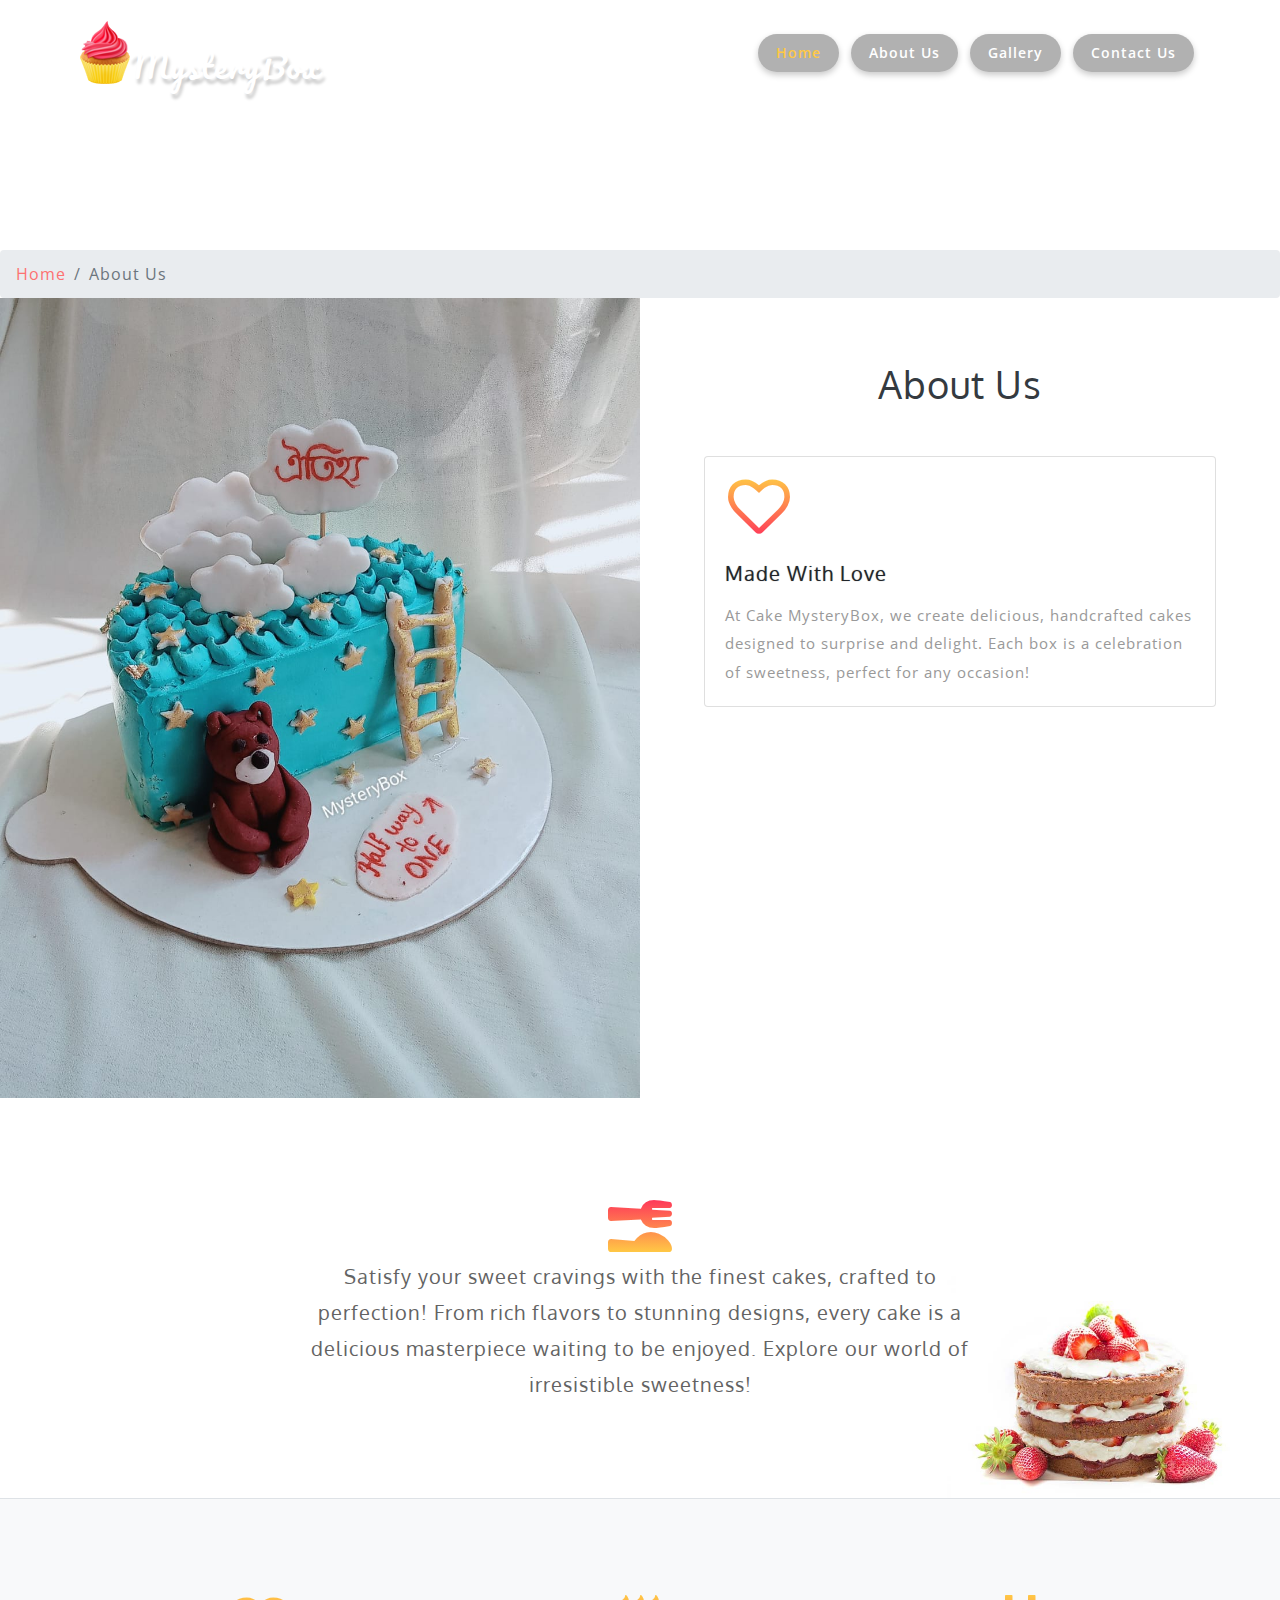
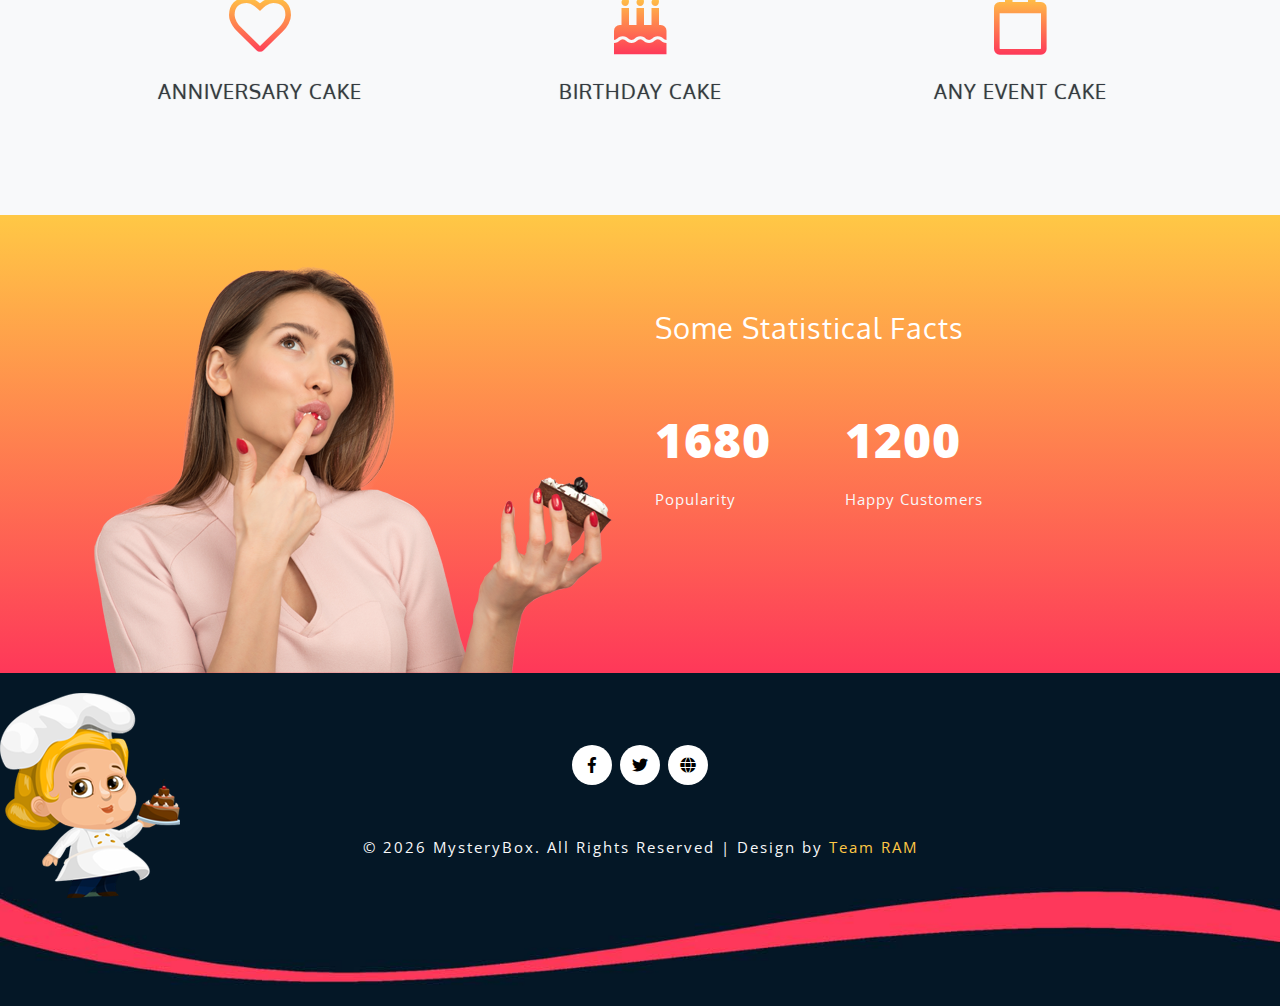
==== commit ff86a183: "update with MysteryBox" ====
--- a/about.html
+++ b/about.html
@@ -1,19 +1,13 @@
-<!--
-Author: W3layouts
-Author URL: http://w3layouts.com
-License: Creative Commons Attribution 3.0 Unported
-License URL: http://creativecommons.org/licenses/by/3.0/
--->
-
 <!DOCTYPE html>
 <html lang="zxx">
 
 <head>
-	<title>Cakes Bakery Restaurants</title>
+	<title>MysteryBox</title>
+	<link rel="icon" href="favicon.ico">
 	<!-- Meta tag Keywords -->
 	<meta name="viewport" content="width=device-width, initial-scale=1">
 	<meta charset="UTF-8" />
-	<meta name="keywords" content="Cakes Bakery Services Responsive web template, Bootstrap Web Templates, Flat Web Templates, Android Compatible web template, Smartphone Compatible web template, free webdesigns for Nokia, Samsung, LG, SonyEricsson, Motorola web design" />
+	<meta name="keywords" content="MysteryBox" />
 	<script>
 		addEventListener("load", function () {
 			setTimeout(hideURLbar, 0);
@@ -25,22 +19,22 @@
 	</script>
 	<!-- //Meta tag Keywords -->
 
+	<!-- Bootstrap-Core-CSS -->
+	<link rel="stylesheet" href="css/bootstrap.css">
 	<!-- Custom-Files -->
-	<link rel="stylesheet" href="css/bootstrap.css">
-	<!-- Bootstrap-Core-CSS -->
+	<link href="css/login_overlay.css" rel='stylesheet' type='text/css' />
+	<!-- Style-CSS -->
 	<link rel="stylesheet" href="css/style.css" type="text/css" media="all" />
-	<!-- Style-CSS -->
+	<!-- Font-Awesome-Icons-CSS -->
 	<link rel="stylesheet" href="css/fontawesome-all.css">
-	<!-- Font-Awesome-Icons-CSS -->
-	<!-- //Custom-Files -->
 
 	<!-- Web-Fonts -->
 	<link href="//fonts.googleapis.com/css?family=Oxygen:300,400,700&amp;subset=latin-ext" rel="stylesheet">
-	<link href="//fonts.googleapis.com/css?family=Open+Sans:300,300i,400,400i,600,600i,700,700i,800,800i&amp;subset=cyrillic,cyrillic-ext,greek,greek-ext,latin-ext,vietnamese"
-	    rel="stylesheet">
+	<link
+		href="//fonts.googleapis.com/css?family=Open+Sans:300,300i,400,400i,600,600i,700,700i,800,800i&amp;subset=cyrillic,cyrillic-ext,greek,greek-ext,latin-ext,vietnamese"
+		rel="stylesheet">
 	<link href="//fonts.googleapis.com/css?family=Pacifico&amp;subset=cyrillic,latin-ext,vietnamese" rel="stylesheet">
 	<!-- //Web-Fonts -->
-
 </head>
 
 <body>
@@ -51,36 +45,24 @@
 				<div class="logo text-left">
 					<h1>
 						<a class="navbar-brand" href="index.html">
-							<img src="images/logo.png" alt="" class="img-fluid">Cakes Bakery</a>
+							<img src="images/logo.png" alt="" class="img-fluid">MysteryBox</a>
 					</h1>
 				</div>
-				<button class="navbar-toggler" type="button" data-toggle="collapse" data-target="#navbarSupportedContent"
-				    aria-controls="navbarSupportedContent" aria-expanded="false" aria-label="Toggle navigation">
+				<button class="navbar-toggler" type="button" data-toggle="collapse"
+					data-target="#navbarSupportedContent" aria-controls="navbarSupportedContent" aria-expanded="false"
+					aria-label="Toggle navigation">
 					<span class="navbar-toggler-icon">
-
 					</span>
 				</button>
 				<div class="collapse navbar-collapse" id="navbarSupportedContent">
 					<ul class="navbar-nav ml-lg-auto text-lg-right text-center">
-						<li class="nav-item">
+						<li class="nav-item active">
 							<a class="nav-link" href="index.html">Home
 								<span class="sr-only">(current)</span>
 							</a>
 						</li>
-						<li class="nav-item active">
+						<li class="nav-item">
 							<a class="nav-link" href="about.html">About Us</a>
-						</li>
-						<li class="nav-item dropdown">
-							<a class="nav-link dropdown-toggle" href="#" id="navbarDropdown" role="button" data-toggle="dropdown"
-							    aria-haspopup="true" aria-expanded="false">
-								Dropdown
-							</a>
-							<div class="dropdown-menu" aria-labelledby="navbarDropdown">
-								<a class="dropdown-item scroll" href="#services">Services</a>
-								<a class="dropdown-item" href="index.html" title="">New Products</a>
-								<a class="dropdown-item" href="index.html" title="">Company News</a>
-								<a class="dropdown-item scroll" href="#team" title="">Team</a>
-							</div>
 						</li>
 						<li class="nav-item">
 							<a class="nav-link" href="gallery.html">Gallery</a>
@@ -89,34 +71,6 @@
 							<a class="nav-link" href="contact.html">Contact Us</a>
 						</li>
 					</ul>
-					<!-- menu button -->
-					<div class="menu">
-						<a href="#" class="navicon"></a>
-						<div class="toggle">
-							<ul class="toggle-menu list-unstyled">
-								<li>
-									<a href="index.html">Index Page</a>
-								</li>
-								<li>
-									<a href="index.html">New Products</a>
-								</li>
-								<li>
-									<a href="gallery.html">Latest Cakes</a>
-								</li>
-								<li>
-									<a href="index.html">Order Cake</a>
-								</li>
-								<li>
-									<a href="index.html">Faqs</a>
-								</li>
-								<li>
-									<a href="contact.html">Contact Us</a>
-								</li>
-
-							</ul>
-						</div>
-					</div>
-					<!-- //menu button -->
 				</div>
 			</nav>
 		</header>
@@ -152,30 +106,29 @@
 				<div class="col-lg-6 about-info">
 					<div class="title text-center mb-5">
 						<h3 class="text-dark mb-2">About Us</h3>
-						<p>Ut enim ad minim veniam, quis nostrud ullam.</p>
+						<!-- <p></p> -->
 					</div>
 					<div class="service-in text-left">
 						<div class="card">
 							<div class="card-body">
 								<i class="far fa-heart"></i>
 								<h5 class="card-title mt-4 mb-3">Made With Love</h5>
-								<p class="card-text">Lorem ipsum dolor sit amet consectetur adipisicing elit sedc dnmo eiusmod tempor
-									incididunt ut labore.
+								<p class="card-text">At Cake MysteryBox, we create delicious, handcrafted cakes designed
+									to surprise and delight. Each box is a celebration of sweetness, perfect for any
+									occasion!
 								</p>
 							</div>
 						</div>
 					</div>
-					<div class="service-in text-left mt-5">
+					<!-- <div class="service-in text-left mt-5">
 						<div class="card">
 							<div class="card-body">
 								<i class="fas fa-glass-martini"></i>
 								<h5 class="card-title mt-4 mb-3">Seasonal Pastries</h5>
-								<p class="card-text">Lorem ipsum dolor sit amet consectetur adipisicing elit sedc dnmo eiusmod tempor
-									incididunt ut labore.
-								</p>
-							</div>
-						</div>
-					</div>
+								<p class="card-text"></p>
+							</div>
+						</div>
+					</div> -->
 				</div>
 			</div>
 		</div>
@@ -186,12 +139,13 @@
 	<div class="some-another some-another-page text-center py-5">
 		<div class="container py-xl-5 py-lg-3">
 			<i class="fas fa-utensils"></i>
-			<p class="text-uppercase mb-4 mt-2">A few words about our Site</p>
-			<h4 class="aboutright about-right-2">Nemo enim ipsam voluptatem quia voluptas dolore magna aliqua Suspendisse
-				interdum velit vel qu dapibus condimentum.</h4>
-			<h5 class="text-uppsecase font-weight-bold text-dark mt-4">Chloe Jack
-				<span class="text-secondary font-weight-normal">(Master Chef)</span>
-			</h5>
+			<!-- <p class="text-uppercase mb-4 mt-2">A few words about our Cake</p> -->
+			<h4 class="aboutright about-right-2">Satisfy your sweet cravings with the finest cakes, crafted to
+				perfection! From rich flavors to stunning designs, every cake is a delicious masterpiece waiting to be
+				enjoyed. Explore our world of irresistible sweetness!</h4>
+			<!-- <h5 class="text-uppsecase font-weight-bold text-dark mt-4">
+				<span class="text-secondary font-weight-normal"></span>
+			</h5> -->
 		</div>
 		<img src="images/product1.jpg" alt="" class="img-fluid w3ls-img-styles">
 	</div>
@@ -203,18 +157,18 @@
 			<div class="row support-bottom text-center">
 				<div class="col-md-4 support-grid">
 					<i class="far fa-heart"></i>
-					<h5 class="text-dark text-uppercase mt-4 mb-3">Made With Love</h5>
-					<p>Ut enim ad minima veniam, quis nostrum ullam corporis suscipit laboriosam.</p>
+					<h5 class="text-dark text-uppercase mt-4 mb-3">Anniversary Cake</h5>
+					<!-- <p></p> -->
 				</div>
 				<div class="col-md-4 support-grid my-md-0 my-4">
 					<i class="fas fa-birthday-cake"></i>
-					<h5 class="text-dark text-uppercase mt-4 mb-3">Seasonal Pastries</h5>
-					<p>Ut enim ad minima veniam, quis nostrum ullam corporis suscipit laboriosam.</p>
+					<h5 class="text-dark text-uppercase mt-4 mb-3">Birthday Cake</h5>
+					<!-- <p></p> -->
 				</div>
 				<div class="col-md-4 support-grid">
 					<i class="far fa-calendar"></i>
-					<h5 class="text-dark text-uppercase mt-4 mb-3">Event Catering</h5>
-					<p>Ut enim ad minima veniam, quis nostrum ullam corporis suscipit laboriosam.</p>
+					<h5 class="text-dark text-uppercase mt-4 mb-3">Any Event Cake</h5>
+					<!-- <p></p> -->
 				</div>
 			</div>
 		</div>
@@ -240,10 +194,10 @@
 								<p class="counter">1200</p>
 								<p class="para-text-w3ls text-light">Happy Customers</p>
 							</div>
-							<div class="col-4 w3layouts_stats_left w3_counter_grid1">
+							<!-- <div class="col-4 w3layouts_stats_left w3_counter_grid1">
 								<p class="counter">400</p>
 								<p class="para-text-w3ls text-light">Awards Won</p>
-							</div>
+							</div> -->
 						</div>
 					</div>
 				</div>
@@ -253,21 +207,20 @@
 	<!-- //stats section -->
 
 	<!-- team -->
-	<div class="team py-5" id="team">
+	<!-- <div class="team py-5" id="team">
 		<div class="container py-xl-5 py-lg-3">
 			<div class="title text-center mb-5">
 				<h3 class="text-dark mb-2">Our Team</h3>
-				<p>Ut enim ad minim veniam, quis nostrud ullam.</p>
+				<p></p>
 			</div>
 			<div class="row support-bottom text-center">
-				<!-- Hover Effect Style : Demo - 15 -->
 				<div class="container">
 					<div class="row mt-30">
 						<div class="col-md-3 col-6">
 							<div class="box15">
 								<img src="images/t1.jpg" alt="" class="img-fluid">
 								<div class="box-content">
-									<h3 class="title">Cruiser</h3>
+									<h3 class="title"></h3>
 									<ul class="icon">
 										<li>
 											<a href="#">
@@ -287,7 +240,7 @@
 							<div class="box15">
 								<img src="images/t2.jpg" alt="" class="img-fluid">
 								<div class="box-content">
-									<h3 class="title">Sthesia</h3>
+									<h3 class="title"></h3>
 									<ul class="icon">
 										<li>
 											<a href="#">
@@ -307,7 +260,7 @@
 							<div class="box15">
 								<img src="images/t3.jpg" alt="" class="img-fluid">
 								<div class="box-content">
-									<h3 class="title">Frapples</h3>
+									<h3 class="title"></h3>
 									<ul class="icon">
 										<li>
 											<a href="#">
@@ -327,7 +280,7 @@
 							<div class="box15">
 								<img src="images/t4.jpg" alt="" class="img-fluid">
 								<div class="box-content">
-									<h3 class="title">Molive</h3>
+									<h3 class="title"></h3>
 									<ul class="icon">
 										<li>
 											<a href="#">
@@ -347,7 +300,7 @@
 				</div>
 			</div>
 		</div>
-	</div>
+	</div> -->
 	<!-- team -->
 
 	<!-- footer -->
@@ -356,7 +309,7 @@
 			<div class="w3l-footer footer-social-agile mb-4">
 				<ul class="list-unstyled">
 					<li>
-						<a href="#">
+						<a href="https://www.facebook.com/zakiascreation">
 							<i class="fab fa-facebook-f"></i>
 						</a>
 					</li>
@@ -367,18 +320,14 @@
 					</li>
 					<li>
 						<a href="#">
-							<i class="fab fa-dribbble"></i>
-						</a>
-					</li>
-					<li class="ml-1">
-						<a href="#">
-							<i class="fab fa-vk"></i>
+							<i class="fa fa-globe"></i>
 						</a>
 					</li>
 				</ul>
 			</div>
 			<!-- copyright -->
-			<p class="copy-right-grids text-light my-lg-5 my-4 pb-4">© 2024 Cake Bakery. All Rights Reserved | Design by
+			<p class="copy-right-grids text-light my-lg-5 my-4 pb-4">&copy;
+				<script>document.write((new Date).getFullYear()) </script> MysteryBox. All Rights Reserved | Design by
 				<a href="https://teamramorg.github.io/" target="_blank">Team RAM</a>
 			</p>
 			<!-- //copyright -->
--- a/css/style.css
+++ b/css/style.css
@@ -1,9 +1,3 @@
-/*--
-Author: W3layouts
-Author URL: http://w3layouts.com
-License: Creative Commons Attribution 3.0 Unported
-License URL: http://creativecommons.org/licenses/by/3.0/
---*/
 /* Reset Code */
 body {
     padding: 0;
@@ -845,7 +839,7 @@
 /* about page */
 /* about section in about page */
 .about-img-pages {
-    background: url(../images/about.jpg) no-repeat 0px 0px;
+    background: url(../images/gallery/hulf-year-theme-cake.jpeg) no-repeat 0px 0px;
     background-size: cover;
     -webkit-background-size: cover;
     -o-background-size: cover;
